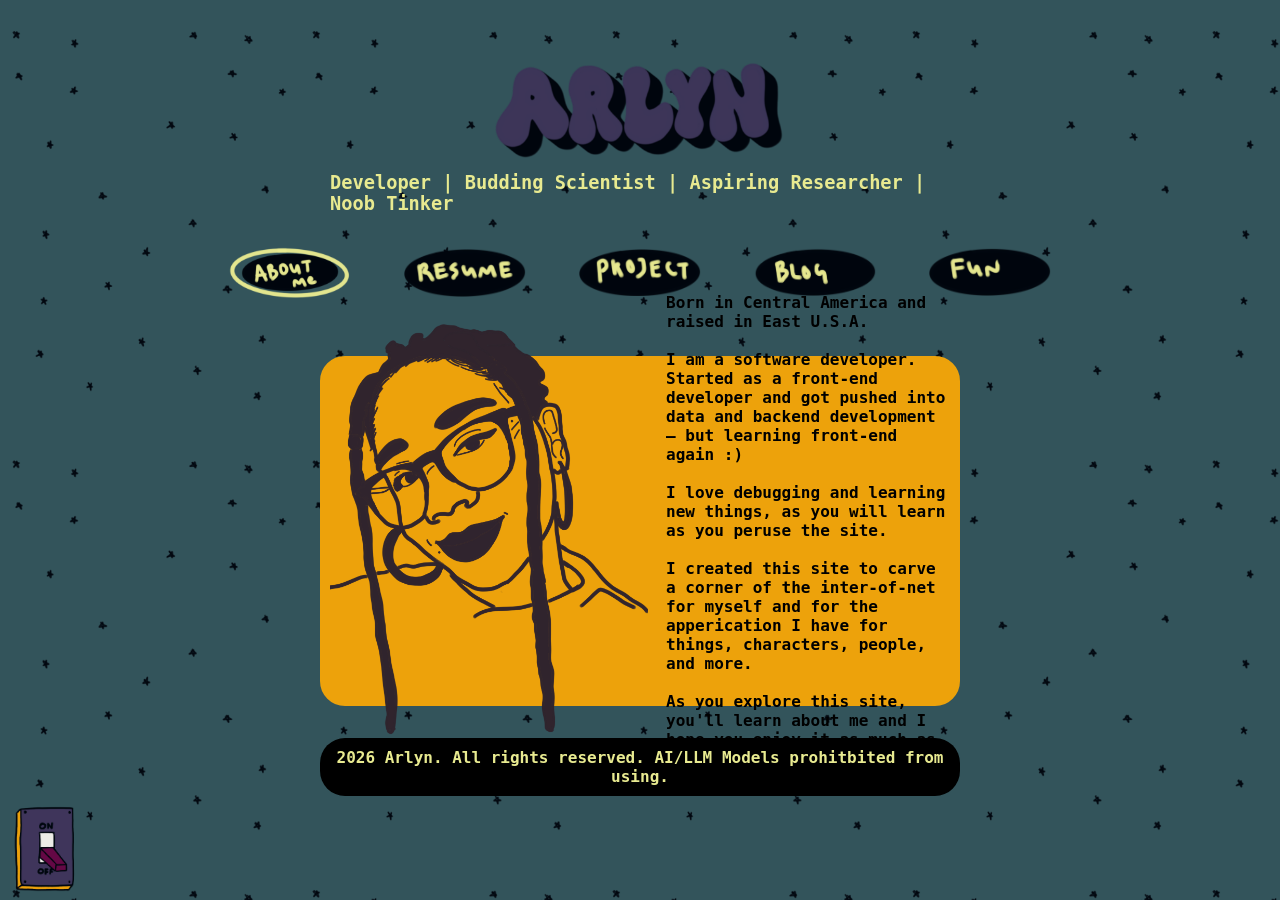
==== about.html @ c9125a16 "Added an about me page and the home/redirect button" ====
<!DOCTYPE html>
<html>

<head>
    <meta charset="utf-8">
    <meta http-equiv="X-UA-Compatible" content="IE=edge">
    <title>A's Corner </title>
    <link rel="icon" type="orange-image" href="assets/swirly_eye_icon_formatted.ico">
    <meta name="description" content="">
    <meta name="viewport" content="width=device-width, initial-scale=1">
    <meta name="robots" content="noai, noimageai">
    <link rel="stylesheet" href="personalized.css">
</head>

<body>
    <!-- Page Header -->
    <div class="pageHeader page">
        <!-- Arlyn Logo Here! -->
        <img class="page" src="assets/bubble_name.png" alt="Arlyn" onclick="home()">
        <div class="centered_text" id="headerText">Developer | Budding Scientist | Aspiring Researcher | Noob Tinker</div>
    </div>

    <div class="navigation-buttons nav-container">
        <button onClick="navigationClicked(this)"><img id="about" src="assets/about-sb.png" alt="About Me"/></button>
        <button onClick="navigationClicked(this)"><img id="resume" src="assets/resume-usb.png" alt="Resume"/></button>
        <button onClick="navigationClicked(this)"><img id="project" src="assets/project-usb.png" alt="Projects"/></button>
        <button onClick="navigationClicked(this)"><img id="blog" src="assets/blog-usb.png" alt="Blog"/></button>
        <button onClick="navigationClicked(this)"><img id="fun" src="assets/fun-usb.png" alt="All the Fun!"></button>
    </div>

    <!-- <div id="about-div">
        TEST TEST TEST
        <img id="aboutHeadshot" src="assets/Braids-transparent.png" alt="Arlyn Headshot">
    </div> -->

    <!-- Content Area -->
    <div class="content-section">
        
        <div class=" div1 pageContent">
            <img id="aboutHeadshot" src="assets/Braids-transparent.png" alt="Arlyn Headshot">

            <p id="inner-text">
                Born in Central America and raised in East U.S.A.<br><br>

                I am a software developer. Started as a front-end developer and got pushed into data and backend development — but learning front-end again :)<br><br>
                
                I love debugging and learning new things, as you will learn as you peruse the site.<br><br>

                I created this site to carve a corner of the inter-of-net for myself and for the apperication I have for things, characters, people, and more.<br><br>

                As you explore this site, you'll learn about me and I hope you enjoy it as much as I enjoyed creating it.
            </p>

        </div>

    </div>

    <!-- Music Section -->
    <div class="div2">
        <img id="theMusic" src="assets/music-off.png" alt="Music Switch" title="Music by soundcloud.com/jndo" >
    </div>


    <!-- Page Footer -->
    <div class="pageFooter page">
        2026 Arlyn. All rights reserved. AI/LLM Models prohitbited from using.<br>
        <!-- The content may not be copied, scraped, indexed, or used — in whole or in part — to train, fine-tune, or evaluate any machine learning, artificial intelligence, or large language model. This applies whether the collection is automated or manual -->
    </div>

    <script src="animation.js" async defer></script>
</body>

</html>
---- personalized.css ----
BODY {
    margin: 20px 0px 20px 0px;
    background-color: #33545b;
    background-image: url('assets/blue-stars-static-transparent.png');
    background-size: 300px;
    background-repeat: repeat;
    font-family: monospace;
    font-size: 12pt;
    font-weight: bold;
}

span {
  padding-top: 5px;
}

/* div {
  border: 2px dashed yellow;
} */

.page {
    display: block;
    width:50%;
    box-sizing: border-box;
    justify-content: center;
    align-items: center;
    padding: 10px;
    margin: auto;
}

.centered_text {
    display: flex;
    justify-content: center;
}

#headerText{
  color:#e8ea90;
  font-size: 14pt;
  font-weight: bold;
}

#theMusic {
  display: flexbox;
  margin: auto;
  width: 6.5%;
  position: fixed;
  justify-content: space-around;
  bottom: 0;
  left: 0;
}

/* Used for navigation buttons */
.nav-container  {
  display: flex; /* Makes the container a flex container, children sit side-by-side by default */
  justify-content: center;
}

.navigation-buttons img {
  background-color: transparent;
  width: 75%;
}

.navigation-buttons button {
  background-color: transparent;
  height: 100px;
  width: 175px;
  border: none;
}

.content-section {
  display: grid;
  /* width: 50%; */
  /* grid-template-columns: 50% 50%; */
  /* margin: 5%; */
  /* place-self: center; */
  /* border: 2px solid red; */
}

#about-div {
  display: flex; /* Makes the container a flex container, children sit side-by-side by default */
  justify-content: center;
  border: 2px solid yellow;
  align-items: center;
}

#aboutHeadshot {
  width:50%;
  /* border: 2px solid yellow; */
  margin: 8px;
  float: left;
  align: middle;
}

.pageRightPanel {
    /* float: right; */
    /* clear: none;
    box-sizing: border-box;
    border: 2px solid yellow;
    border-radius: 25px;
    margin: 10%; */
}

.pageContent {
    display: flex;
    clear: none;
    box-sizing: border-box;
    border: 2px solid #eda20b;
    border-radius: 25px;
    margin-top: 2.5%;
    margin-bottom: 2.5%;
    background-color: #eda20b;
    margin-left: 25%;
    margin-right: 25%;
    align-items: center;
    height:350px;
}


.pageFooter {
    background-color: #000000;
    color: #e8ea90;
    clear: none;
    /* min-height: 50px; */
    text-align: center;
    box-sizing: border-box;
    padding: 10px;
    border-radius: 25px;
    /* margin-top: -25px; */
    /* position: fixed; */
    justify-content: space-around;
    /* bottom: 0; */
}

#inner-text {
  margin: 10px;
}
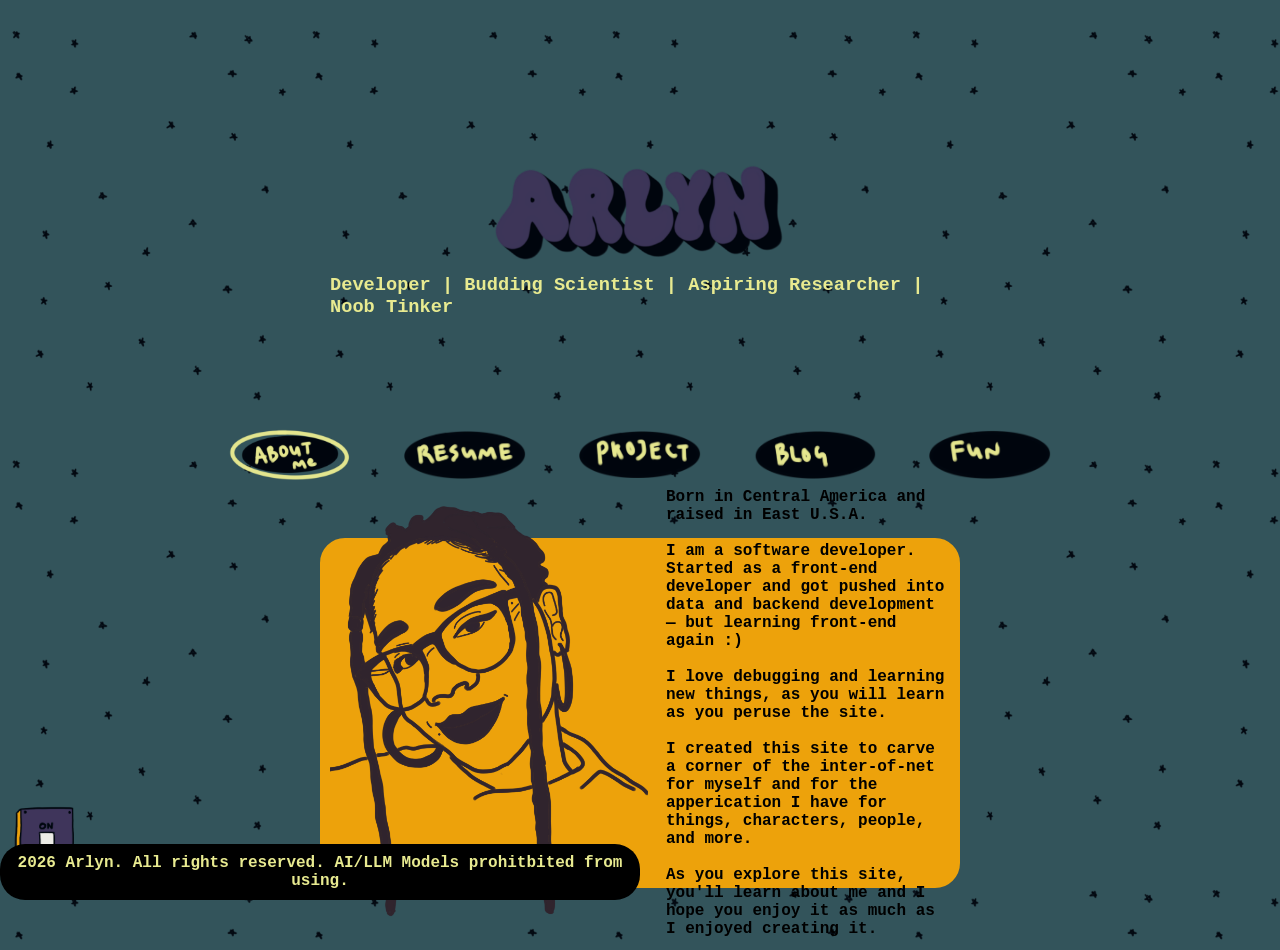
==== commit 18dfb496: "Made updates to the css for centering footer section" ====
--- a/about.html
+++ b/about.html
@@ -20,6 +20,7 @@
         <div class="centered_text" id="headerText">Developer | Budding Scientist | Aspiring Researcher | Noob Tinker</div>
     </div>
 
+    <!-- Navigation Buttons -->
     <div class="navigation-buttons nav-container">
         <button onClick="navigationClicked(this)"><img id="about" src="assets/about-sb.png" alt="About Me"/></button>
         <button onClick="navigationClicked(this)"><img id="resume" src="assets/resume-usb.png" alt="Resume"/></button>
@@ -27,11 +28,6 @@
         <button onClick="navigationClicked(this)"><img id="blog" src="assets/blog-usb.png" alt="Blog"/></button>
         <button onClick="navigationClicked(this)"><img id="fun" src="assets/fun-usb.png" alt="All the Fun!"></button>
     </div>
-
-    <!-- <div id="about-div">
-        TEST TEST TEST
-        <img id="aboutHeadshot" src="assets/Braids-transparent.png" alt="Arlyn Headshot">
-    </div> -->
 
     <!-- Content Area -->
     <div class="content-section">
@@ -60,14 +56,11 @@
         <img id="theMusic" src="assets/music-off.png" alt="Music Switch" title="Music by soundcloud.com/jndo" >
     </div>
 
-
     <!-- Page Footer -->
     <div class="pageFooter page">
         2026 Arlyn. All rights reserved. AI/LLM Models prohitbited from using.<br>
-        <!-- The content may not be copied, scraped, indexed, or used — in whole or in part — to train, fine-tune, or evaluate any machine learning, artificial intelligence, or large language model. This applies whether the collection is automated or manual -->
     </div>
 
     <script src="animation.js" async defer></script>
 </body>
-
 </html>
--- a/personalized.css
+++ b/personalized.css
@@ -7,15 +7,15 @@
     font-family: monospace;
     font-size: 12pt;
     font-weight: bold;
+
+    display: flex;
+    flex-direction: column;
+    min-height: 100vh;
 }
 
-span {
+SPAN {
   padding-top: 5px;
 }
-
-/* div {
-  border: 2px dashed yellow;
-} */
 
 .page {
     display: block;
@@ -25,6 +25,8 @@
     align-items: center;
     padding: 10px;
     margin: auto;
+
+    /* flex: 1; */
 }
 
 .centered_text {
@@ -38,20 +40,10 @@
   font-weight: bold;
 }
 
-#theMusic {
-  display: flexbox;
-  margin: auto;
-  width: 6.5%;
-  position: fixed;
-  justify-content: space-around;
-  bottom: 0;
-  left: 0;
-}
-
-/* Used for navigation buttons */
 .nav-container  {
-  display: flex; /* Makes the container a flex container, children sit side-by-side by default */
+  display: flex; 
   justify-content: center;
+  margin-top: -25px;
 }
 
 .navigation-buttons img {
@@ -68,35 +60,6 @@
 
 .content-section {
   display: grid;
-  /* width: 50%; */
-  /* grid-template-columns: 50% 50%; */
-  /* margin: 5%; */
-  /* place-self: center; */
-  /* border: 2px solid red; */
-}
-
-#about-div {
-  display: flex; /* Makes the container a flex container, children sit side-by-side by default */
-  justify-content: center;
-  border: 2px solid yellow;
-  align-items: center;
-}
-
-#aboutHeadshot {
-  width:50%;
-  /* border: 2px solid yellow; */
-  margin: 8px;
-  float: left;
-  align: middle;
-}
-
-.pageRightPanel {
-    /* float: right; */
-    /* clear: none;
-    box-sizing: border-box;
-    border: 2px solid yellow;
-    border-radius: 25px;
-    margin: 10%; */
 }
 
 .pageContent {
@@ -114,22 +77,37 @@
     height:350px;
 }
 
+#aboutHeadshot {
+  width:50%;
+  margin: 8px;
+  float: left;
+}
+
+#inner-text {
+  margin: 10px;
+}
+
 
 .pageFooter {
     background-color: #000000;
     color: #e8ea90;
-    clear: none;
-    /* min-height: 50px; */
     text-align: center;
     box-sizing: border-box;
     padding: 10px;
     border-radius: 25px;
-    /* margin-top: -25px; */
-    /* position: fixed; */
-    justify-content: space-around;
-    /* bottom: 0; */
+    position: fixed;
+    bottom: 0;
+    left: 0;
+    width: 50%;
+
 }
 
-#inner-text {
-  margin: 10px;
+#theMusic {
+  display: flexbox;
+  margin: auto;
+  width: 6.5%;
+  position: fixed;
+  justify-content: space-around;
+  bottom: 0;
+  left: 0;
 }
